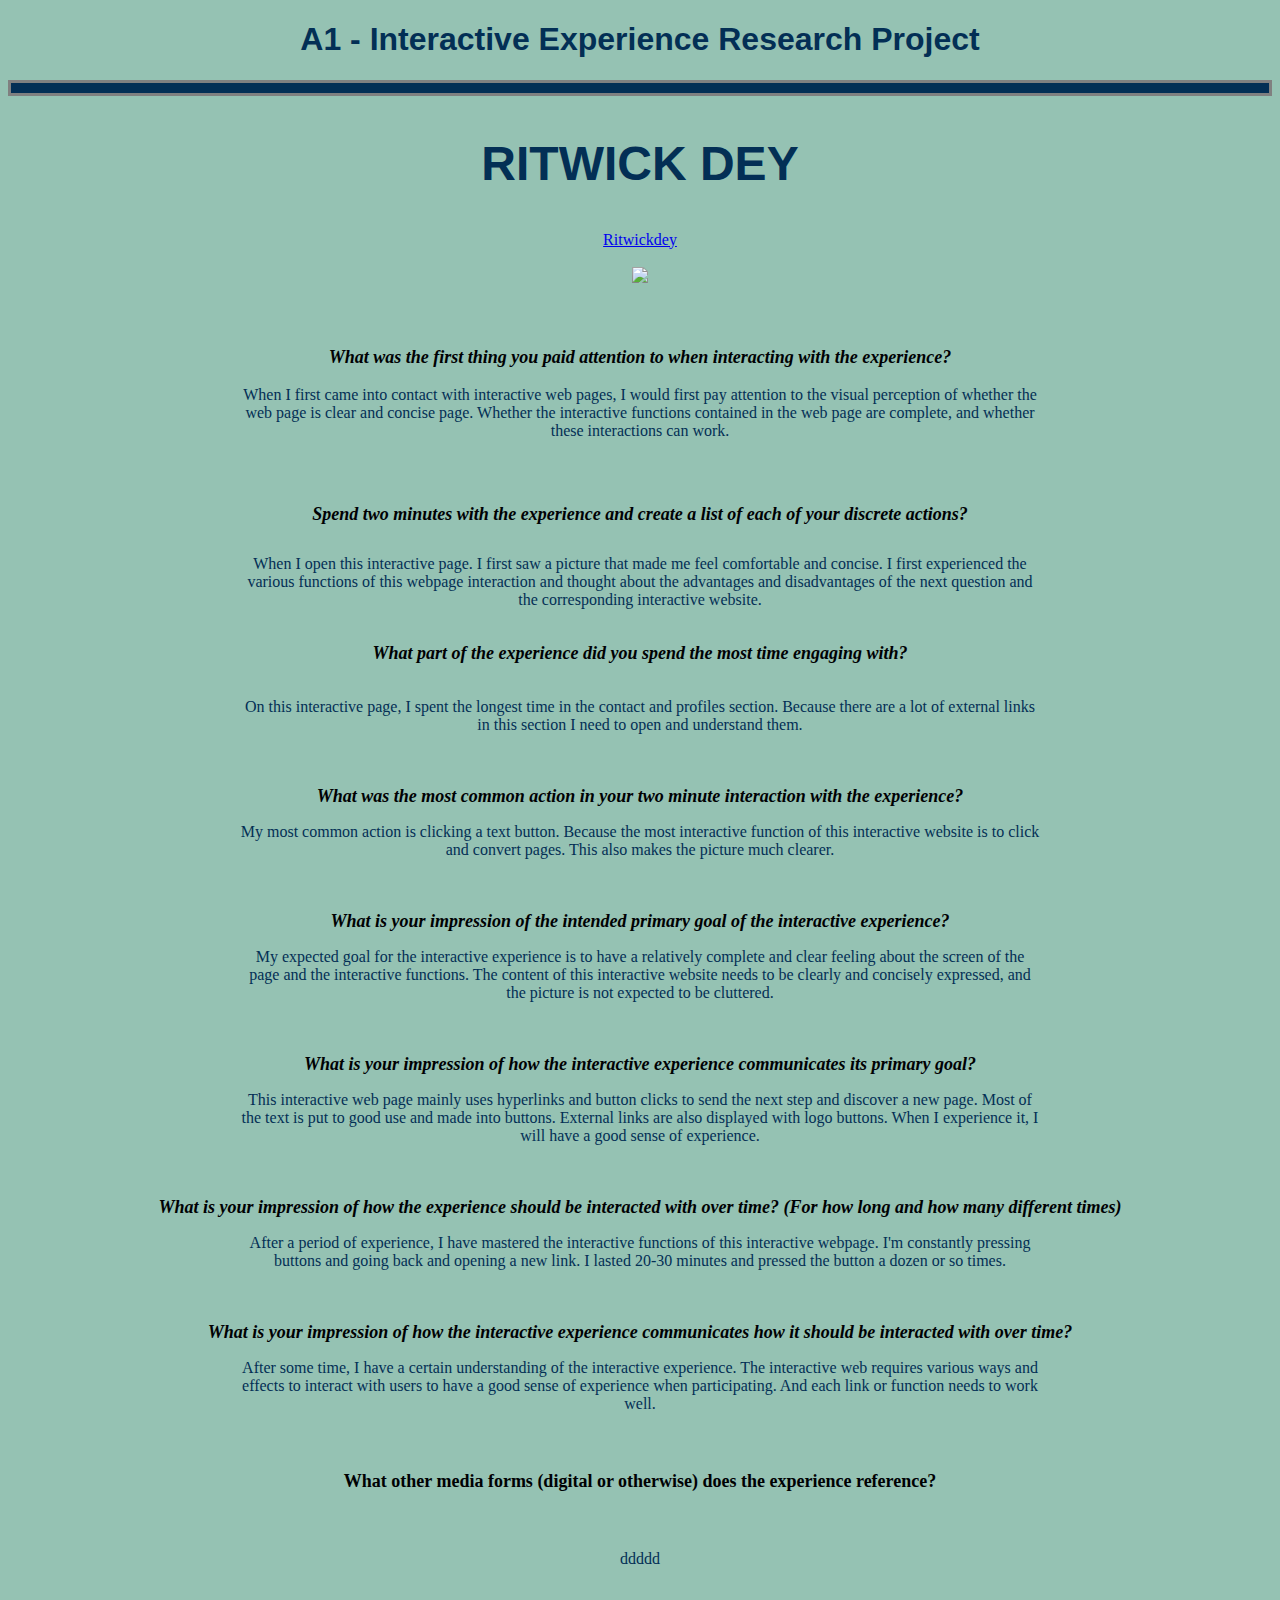
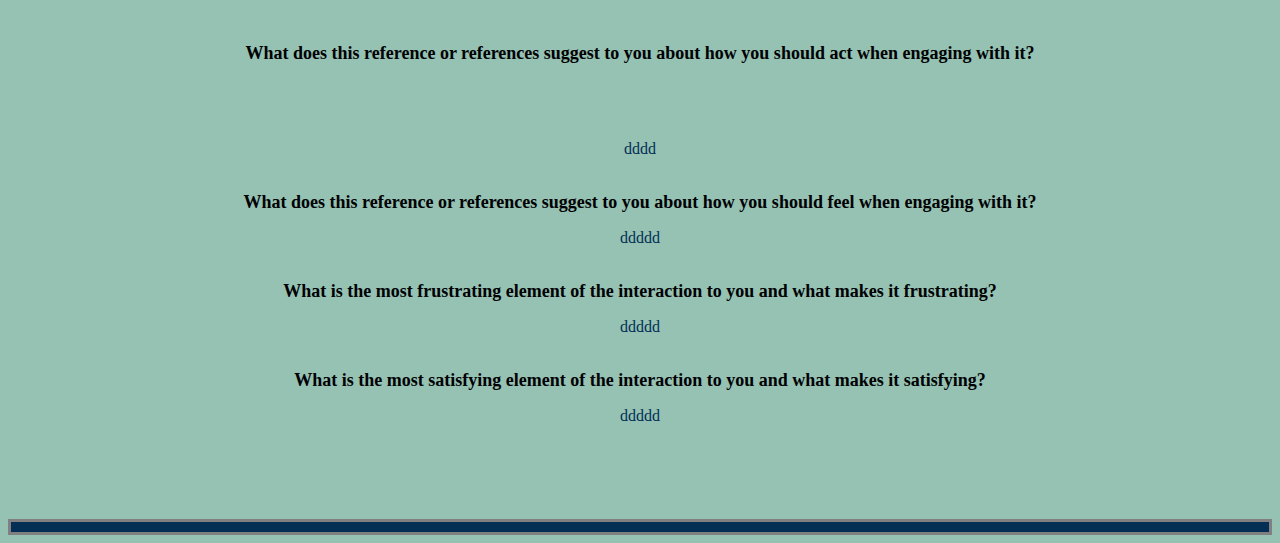
==== a1/index.html @ 706431ee "Add files via upload" ====
<!DOCTYPE html>

<html lang="en">

      <head>

          <meta charset="utf-8"  name="viewport" content="width=device-width, initial-scale=1.8">

          <link rel="stylesheet" href="style.css">

          <script src="script.js"></script> 
          <style> body { background-color: rgb(149, 194, 179); color: rgb(3, 47, 85);}
            hr {
                  height: 10px;
                  width: auto;
                  background-color:rgb(3, 47, 85);
                  border: solid;}
                h1{font-family: 'Segoe UI', Tahoma, Geneva, Verdana, sans-serif;}


                  h3{color: rgb(0, 1, 3); font-family: Georgia, 'Times New Roman', Times, serif;font-size: large;}
                  h5{color: rgb(0, 1, 3); font-family: Georgia, 'Times New Roman', Times, serif;font-size: large;}
                  h7{color: rgb(0, 1, 3); font-family: Georgia, 'Times New Roman', Times, serif;font-size: large; font-weight: 800;}
                  h9{color: rgb(0, 1, 3); font-family: Georgia, 'Times New Roman', Times, serif;font-size: large;  font-weight: 800;}
                  H11{color: rgb(0, 1, 3); font-family: Georgia, 'Times New Roman', Times, serif;font-size: large; font-weight: 800;}
                  H13{color: rgb(0, 1, 3); font-family: Georgia, 'Times New Roman', Times, serif;font-size: large; font-weight: 800;}
                  H15{color: rgb(0, 1, 3); font-family: Georgia, 'Times New Roman', Times, serif;font-size: large; font-weight: 800;}
                  H17{color: rgb(0, 1, 3); font-family: Georgia, 'Times New Roman', Times, serif;font-size: large; font-weight: 800;}
                  h4{color: rgb(0, 1, 3); font-family: Georgia, 'Times New Roman', Times, serif;font-size: large; font-weight: 800;}
                  h6{color: rgb(0, 1, 3); font-family: Georgia, 'Times New Roman', Times, serif;font-size: large; font-weight: 800;}
                  H8{color: rgb(0, 1, 3); font-family: Georgia, 'Times New Roman', Times, serif;font-size: large; font-weight: 800;}
                  H10{color: rgb(0, 1, 3); font-family: Georgia, 'Times New Roman', Times, serif;font-size: large; font-weight: 800;}
                  h12{color: rgb(0, 1, 3); font-family: Georgia, 'Times New Roman', Times, serif;font-size: large; font-weight: 800;}

                  h2{font-size:3rem; font-weight: bolder; font-family: Verdana, Geneva, Tahoma, sans-serif;}
             
                    p{max-width: 800px;}  
                      
          </style>

    </head>   
      
    <body>
            

      <center>  

      <h1> <strong> A1 - Interactive Experience Research Project  </strong>  </h1>
          <hr/>
          <h2><strong> RITWICK DEY </strong>  </h2>  
          <p> <a href="https://ritwickdey.github.io/#!/">Ritwickdey</a>
            <br>
            <br>
            <img src="file:///Users/mac/Desktop/interactive%20video/a1/photo.png" width=800"
            ><br>

          <h3>
            <BR>
                  <br>
                  
           <em>What was the first thing you paid attention to when interacting with the experience?
      </em>
                </h3>
                
                <p>When I first came into contact with interactive web pages, 
                  I would first pay attention to the visual perception of whether the
                   web page is clear and concise page. Whether the interactive functions 
                   contained in the web page are complete, and whether these interactions can work. </p>
               <br>
      
       <h5><em> Spend two minutes with the experience and create a list of each of your discrete actions?</em></h5>
           
           
             <P>When I open this interactive page. I first saw a picture that made me feel comfortable and 
              concise. I first experienced the various functions of this webpage interaction and thought 
              about the advantages and disadvantages of the next question and the corresponding interactive
               website.</P>
             
         <BR>

       <h7><em>What part of the experience did you spend the most time engaging with?</em></h7>
       <br>
       <BR >
          <P>On this interactive page, I spent the longest time in the contact and profiles section. 
            Because there are a lot of external links in this section I need to open and understand them. </P>
       <br>
       <br>
       <h9><EM>What was the most common action in your two minute interaction with the experience?</EM></h9>
       <br>
            <p>My most common action is clicking a text button. Because the most interactive function of 
              this interactive website is to click and convert pages. This also makes the picture much clearer.</p>
      <br>
      <BR>
           <h11> <em> What is your impression of the intended primary goal of the interactive experience?</em></h11>
           <br>
           <p>My expected goal for the interactive experience is to have a relatively complete and clear feeling
             about the screen of the page and the interactive functions. The content of this interactive
              website needs to be clearly and concisely expressed, and the picture is not expected to be cluttered.</p>
      <BR>
            <BR>
                <h13> <EM>What is your impression of how the interactive experience communicates its primary goal?</EM></h13> 
                <br>
              <P>  This interactive web page mainly uses hyperlinks and button clicks to send the next step and discover 
                a new page. Most of the text is put to good use and made into buttons. External links are also displayed
                 with logo buttons. When I experience it, I will have a good sense of experience. </P>
      <BR>
            <BR>
                 <h15> <EM>What is your impression of how the experience should be interacted with over time? (For how long and how many different times)</EM></h15>
                 <br>
                <P>  After a period of experience, I have mastered the interactive functions of this 
                  interactive webpage. I'm constantly pressing buttons and going back and opening a new link. 
                  I lasted 20-30 minutes and pressed the button a dozen or so times. </P>
      
       <br>
       <br>
       <h17><em>What is your impression of how the interactive experience communicates how it should be interacted with over time?</em> </h17>
       <br>
            <P> After some time, I have a certain understanding of the interactive experience.
               The interactive web requires various ways and effects to interact with users to have a good
               sense of experience when participating. And each link or function needs to work well. </P>
         <br>

         <h4> What other media forms (digital or otherwise) does the experience reference?</h4>
           <br>
           <p>  ddddd</p>

           <br>
           <h6>What does this reference or references suggest to you about how you should act when engaging with it?</h6>
           <br>
           <p> dddd</p>
           <br>

           <h8> What does this reference or references suggest to you about how you should feel when engaging with it?</h8>
           <br>
           <p>   ddddd</p>
           <br>
           <h10>What is the most frustrating element of the interaction to you and what makes it frustrating?</h10>
           <br>
           <p>ddddd</p>
           <br>

          <h12>What is the most satisfying element of the interaction to you and what makes it satisfying?</h12>
          <br>
          <p> ddddd</p>
          <br>
      
      </P>

</center>    
      <BR>
        <BR>
          
     <HR/>
    </body>
           
</html>
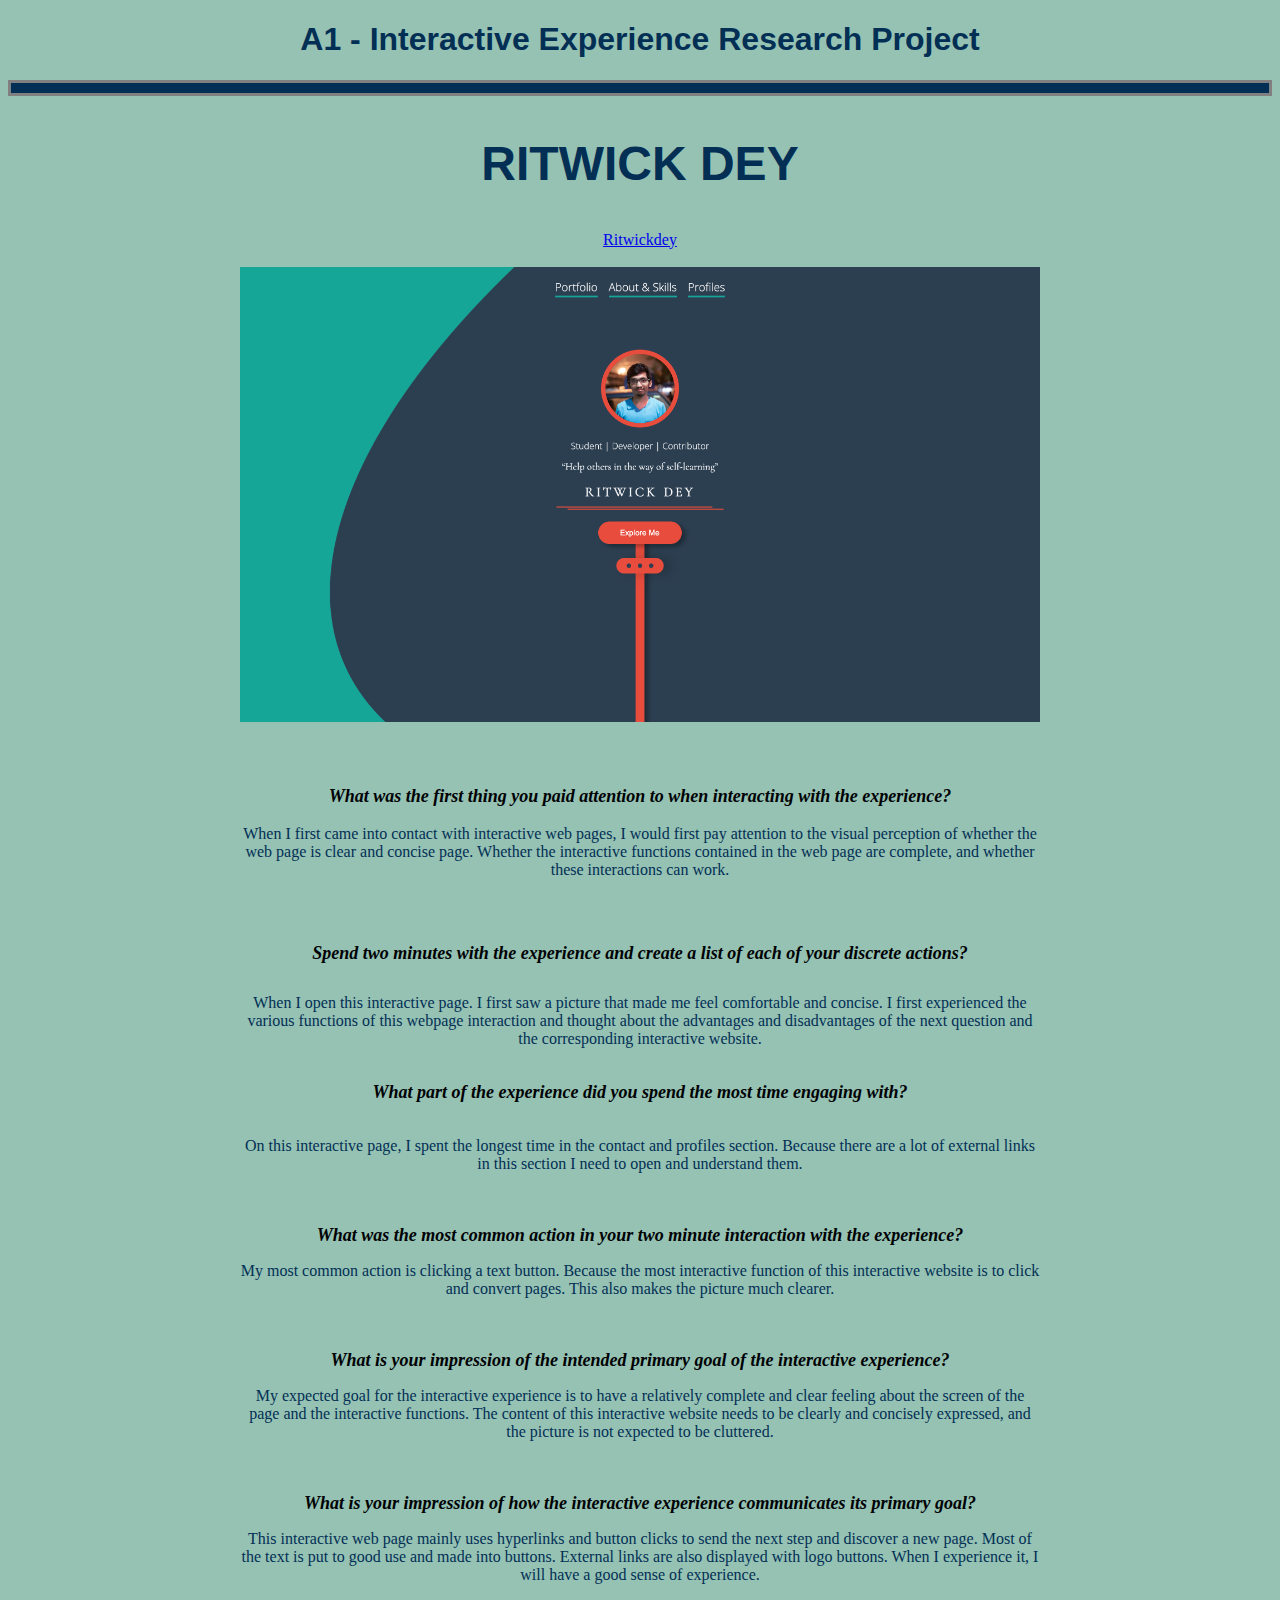
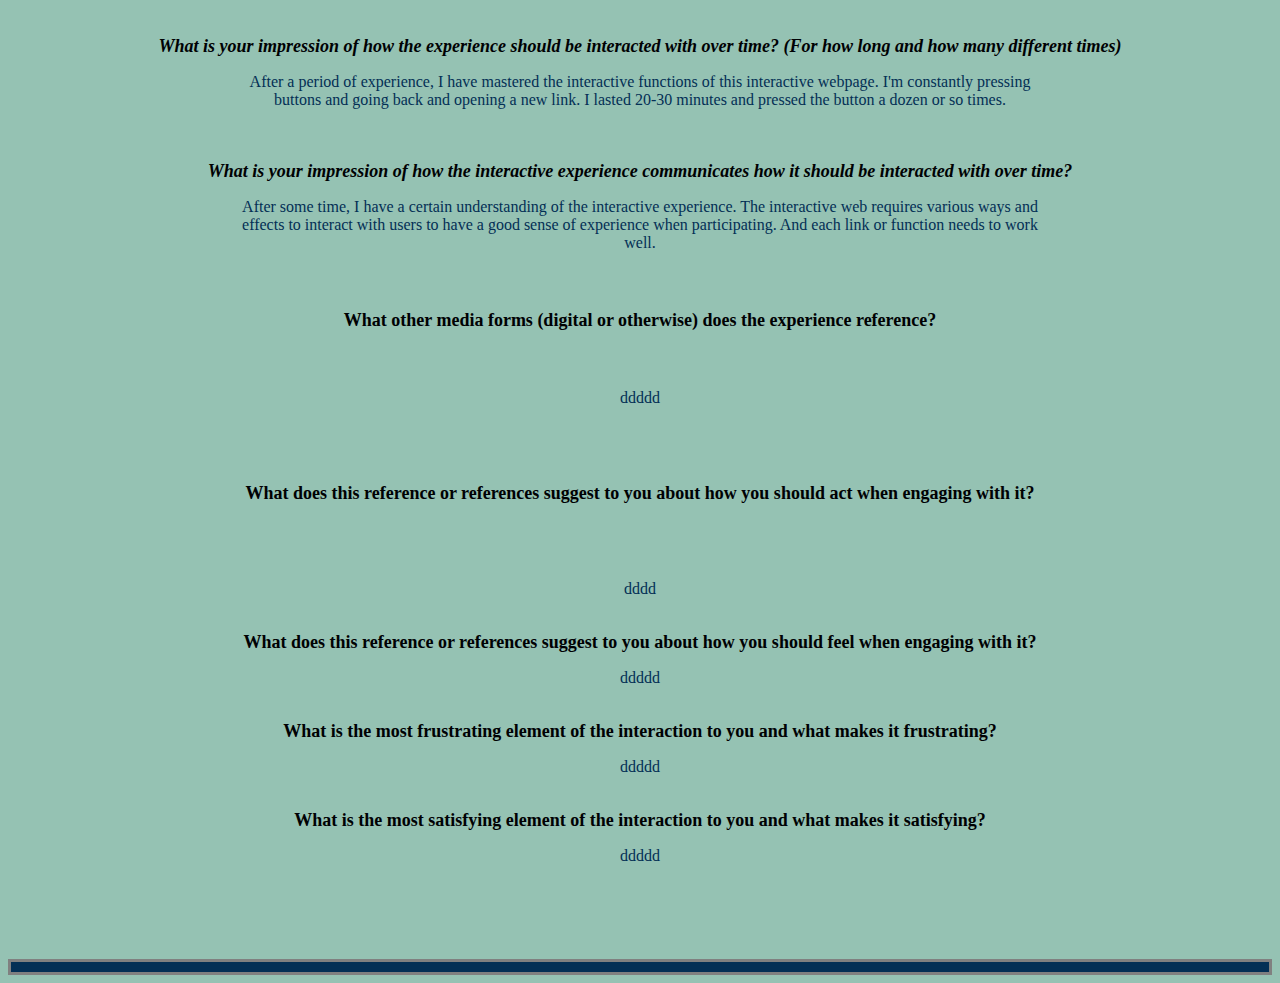
==== commit e725b646: "Add files via upload" ====
--- a/a1/index.html
+++ b/a1/index.html
@@ -51,7 +51,7 @@
           <p> <a href="https://ritwickdey.github.io/#!/">Ritwickdey</a>
             <br>
             <br>
-            <img src="file:///Users/mac/Desktop/interactive%20video/a1/photo.png" width=800"
+            <img src="photo.png" width=800"
             ><br>
 
           <h3>
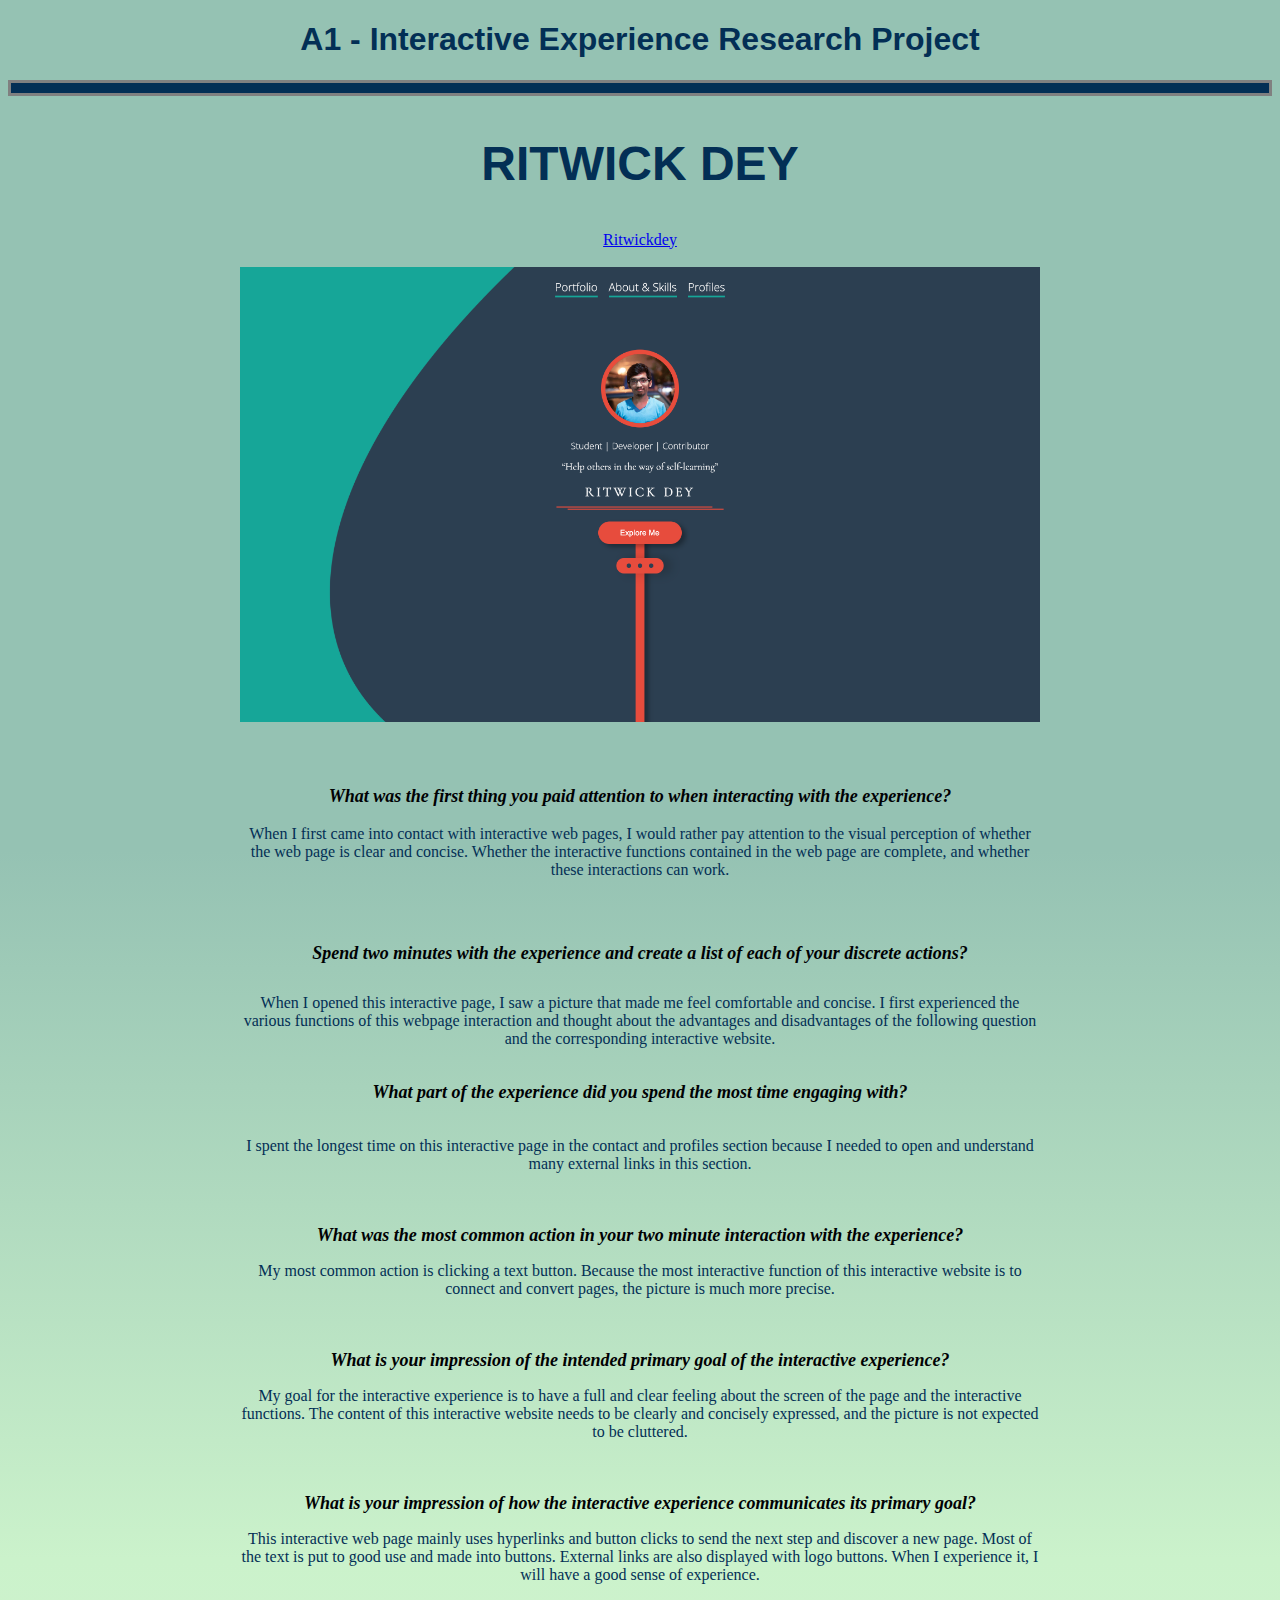
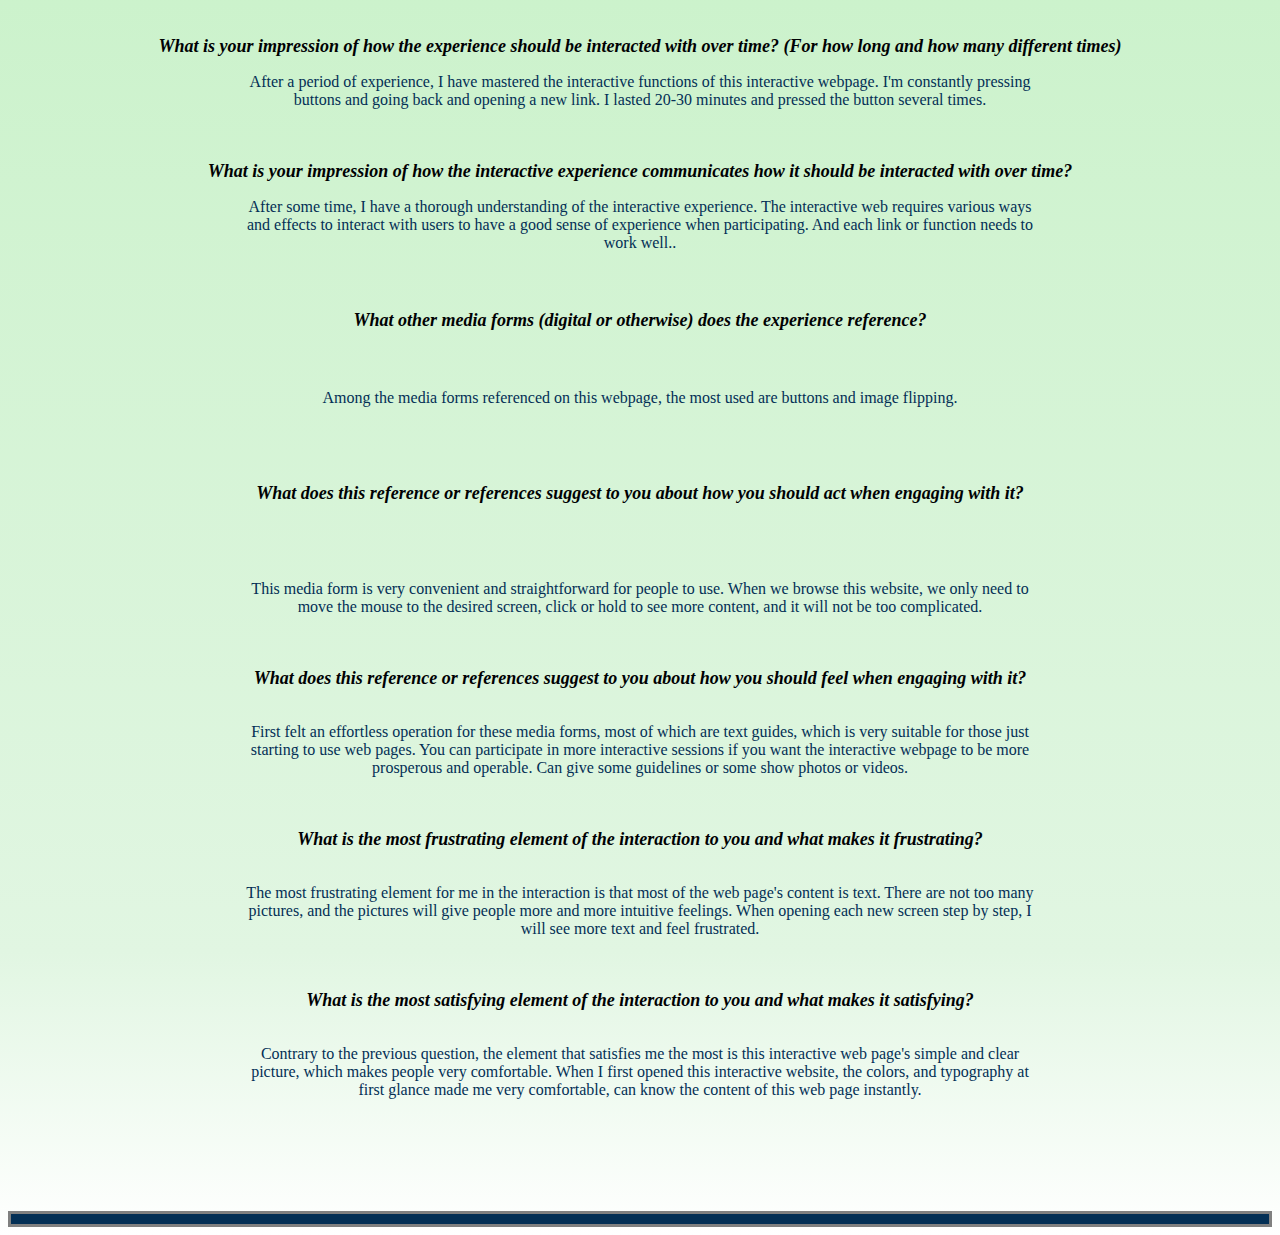
==== commit 7deae554: "Add files via upload" ====
--- a/a1/index.html
+++ b/a1/index.html
@@ -9,7 +9,10 @@
           <link rel="stylesheet" href="style.css">
 
           <script src="script.js"></script> 
-          <style> body { background-color: rgb(149, 194, 179); color: rgb(3, 47, 85);}
+          <style>  
+          
+          body { background-color: #95c2b3; color: rgb(3, 47, 85);}
+                  
             hr {
                   height: 10px;
                   width: auto;
@@ -35,9 +38,10 @@
                   h2{font-size:3rem; font-weight: bolder; font-family: Verdana, Geneva, Tahoma, sans-serif;}
              
                     p{max-width: 800px;}  
+                  
                       
           </style>
-
+           
     </head>   
       
     <body>
@@ -62,88 +66,107 @@
       </em>
                 </h3>
                 
-                <p>When I first came into contact with interactive web pages, 
-                  I would first pay attention to the visual perception of whether the
-                   web page is clear and concise page. Whether the interactive functions 
-                   contained in the web page are complete, and whether these interactions can work. </p>
+                <p>When I first came into contact with interactive web pages, I would rather pay attention to 
+                  the visual perception of whether the web page is clear and concise. Whether the interactive functions 
+                  contained in the web page are complete, and whether these interactions can work.
+                  <BR>
+                   </p>
                <br>
       
        <h5><em> Spend two minutes with the experience and create a list of each of your discrete actions?</em></h5>
            
            
-             <P>When I open this interactive page. I first saw a picture that made me feel comfortable and 
-              concise. I first experienced the various functions of this webpage interaction and thought 
-              about the advantages and disadvantages of the next question and the corresponding interactive
-               website.</P>
+             <P>When I opened this interactive page, I saw a picture that made me feel comfortable and concise. 
+              I first experienced the various functions of this webpage interaction and thought about the advantages and
+               disadvantages of the following question and the corresponding interactive website.
+              <BR></P>
              
          <BR>
 
        <h7><em>What part of the experience did you spend the most time engaging with?</em></h7>
        <br>
        <BR >
-          <P>On this interactive page, I spent the longest time in the contact and profiles section. 
-            Because there are a lot of external links in this section I need to open and understand them. </P>
+          <P>I spent the longest time on this interactive page in the contact and profiles section because 
+            I needed to open and understand many external links in this section.
+           </P>
        <br>
        <br>
        <h9><EM>What was the most common action in your two minute interaction with the experience?</EM></h9>
        <br>
-            <p>My most common action is clicking a text button. Because the most interactive function of 
-              this interactive website is to click and convert pages. This also makes the picture much clearer.</p>
+            <p>My most common action is clicking a text button. Because the most interactive function of this interactive
+               website is to connect and convert pages, the picture is much more precise.
+
+           </p>
       <br>
       <BR>
            <h11> <em> What is your impression of the intended primary goal of the interactive experience?</em></h11>
            <br>
-           <p>My expected goal for the interactive experience is to have a relatively complete and clear feeling
-             about the screen of the page and the interactive functions. The content of this interactive
-              website needs to be clearly and concisely expressed, and the picture is not expected to be cluttered.</p>
+           <p>My goal for the interactive experience is to have a full and clear feeling about the screen of the page and the
+             interactive functions. The content of this interactive website needs to be clearly and concisely expressed, 
+             and the picture is not expected to be cluttered.
+
+             </p>
       <BR>
             <BR>
                 <h13> <EM>What is your impression of how the interactive experience communicates its primary goal?</EM></h13> 
                 <br>
-              <P>  This interactive web page mainly uses hyperlinks and button clicks to send the next step and discover 
-                a new page. Most of the text is put to good use and made into buttons. External links are also displayed
-                 with logo buttons. When I experience it, I will have a good sense of experience. </P>
+              <P> This interactive web page mainly uses hyperlinks and button clicks to send the next step and discover a new page. 
+                Most of the text is put to good use and made into buttons. External links are also displayed with logo buttons. 
+                When I experience it, I will have a good sense of experience. </P>
       <BR>
             <BR>
                  <h15> <EM>What is your impression of how the experience should be interacted with over time? (For how long and how many different times)</EM></h15>
                  <br>
-                <P>  After a period of experience, I have mastered the interactive functions of this 
-                  interactive webpage. I'm constantly pressing buttons and going back and opening a new link. 
-                  I lasted 20-30 minutes and pressed the button a dozen or so times. </P>
+                <P>  After a period of experience, I have mastered the interactive functions of this interactive webpage. I'm constantly pressing buttons and 
+                  going back and opening a new link. I lasted 20-30 minutes and pressed the button several times. </P>
       
        <br>
        <br>
        <h17><em>What is your impression of how the interactive experience communicates how it should be interacted with over time?</em> </h17>
        <br>
-            <P> After some time, I have a certain understanding of the interactive experience.
-               The interactive web requires various ways and effects to interact with users to have a good
-               sense of experience when participating. And each link or function needs to work well. </P>
+            <P> After some time, I have a thorough understanding of the interactive experience. The interactive web requires various ways and effects
+               to interact with users to have a good sense of experience when participating. And each link or function needs to work well.. </P>
          <br>
 
-         <h4> What other media forms (digital or otherwise) does the experience reference?</h4>
+         <h4><EM> What other media forms (digital or otherwise) does the experience reference?</EM></h4>
            <br>
-           <p>  ddddd</p>
+           <p>  Among the media forms referenced on this webpage, the most used are buttons and image flipping.
+</p>
+           <br>
+           <h6><EM> What does this reference or references suggest to you about how you should act when engaging with it? </EM></h6>
+           <br>
+           <p> This media form is very convenient and straightforward for people to use. When we browse this website,
+             we only need to move the mouse to the desired screen, click or hold to see more content, and it will not be too complicated.
+</p>
+           <br>
+            <BR>
+           <h8><EM> What does this reference or references suggest to you about how you should feel when engaging with it? </EM></h8>
+           <br>
+           <BR>
+           <p> First felt an effortless operation for these media forms, most of which are text guides, which is very suitable for 
+            those just starting to use web pages. You can participate in more interactive sessions if you want the interactive webpage
+             to be more prosperous and operable. Can give some guidelines or some show photos or videos.</p>
+           <br>
+           <BR>
+           <h10><EM> What is the most frustrating element of the interaction to you and what makes it frustrating? </EM></h10>
+           <br>
+           <BR>
+           <p>The most frustrating element for me in the interaction is that most of the web page's content is text. 
+            There are not too many pictures, and the pictures will give people more and more intuitive feelings. When opening 
+            each new screen step by step, I will see more text and feel frustrated.</p>
+           <br>
+           <BR>
 
-           <br>
-           <h6>What does this reference or references suggest to you about how you should act when engaging with it?</h6>
-           <br>
-           <p> dddd</p>
-           <br>
+          <h12><EM> What is the most satisfying element of the interaction to you and what makes it satisfying? </EM></h12>
+          <br>
+          <BR>
+          
+          <p> Contrary to the previous question, the element that satisfies me the most is this interactive web page's simple and 
+            clear picture, which makes people very comfortable. When I first opened this interactive website, the colors, and typography
+            at first glance made me very comfortable, can know the content of this web page instantly.</p>
+          <br>
+          <BR>
 
-           <h8> What does this reference or references suggest to you about how you should feel when engaging with it?</h8>
-           <br>
-           <p>   ddddd</p>
-           <br>
-           <h10>What is the most frustrating element of the interaction to you and what makes it frustrating?</h10>
-           <br>
-           <p>ddddd</p>
-           <br>
-
-          <h12>What is the most satisfying element of the interaction to you and what makes it satisfying?</h12>
-          <br>
-          <p> ddddd</p>
-          <br>
-      
       </P>
 
 </center>    
--- a/a1/style.css
+++ b/a1/style.css
@@ -0,0 +1,4 @@
+
+
+body{background: rgb(255,255,255);} 
+body{background: linear-gradient(0deg, rgba(255,255,255,1) 0%, rgba(225,246,226,1) 10%, rgba(203,242,203,1) 45%, rgba(149,194,179,1) 70%);} 
